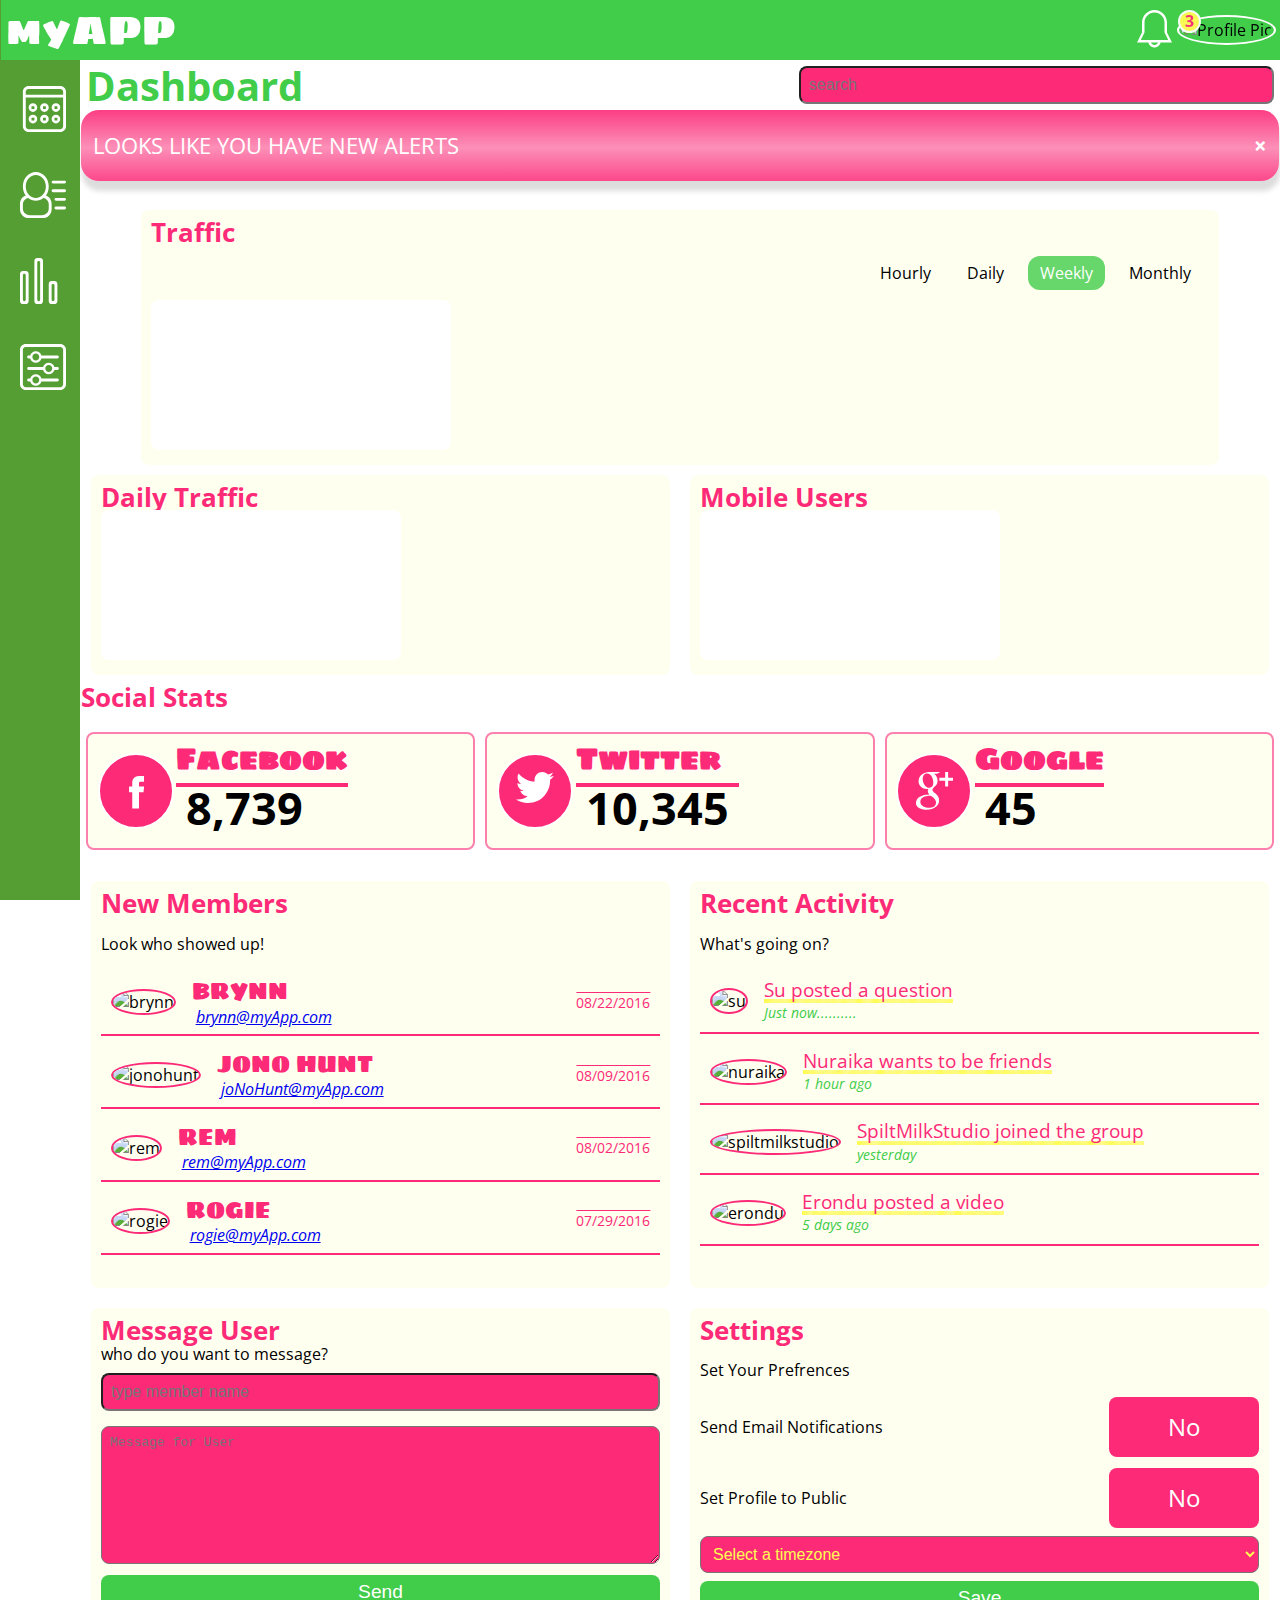
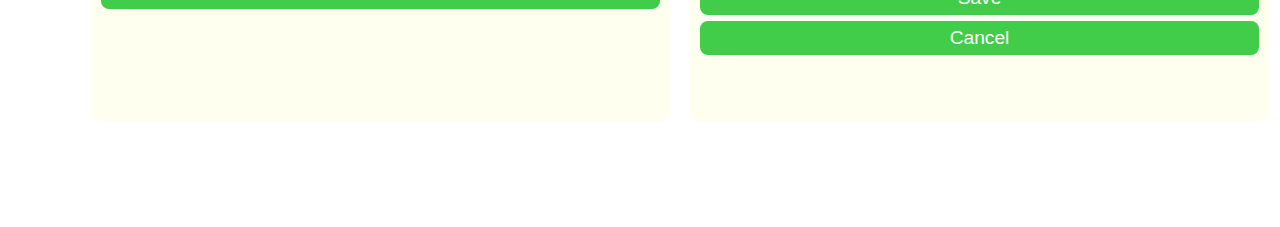
==== index.html @ 16c96985 "clean up" ====
<!DOCTYPE html>
<html lang="en">
    <head>
        <meta name="viewport" content="width=device-width, initial-scale=1.0">
        
        <link rel="stylesheet" type="text/css" href="css/toggle-switch-rem.css">
        <link rel="stylesheet" href="//code.jquery.com/ui/1.12.0/themes/base/jquery-ui.css">
        <link href="https://fonts.googleapis.com/css?family=Open+Sans|Sigmar+One" rel="stylesheet">
        <link rel="stylesheet" type="text/css" href="css/main.css">
        <script src="https://code.jquery.com/jquery-3.1.0.slim.min.js" integrity="sha256-cRpWjoSOw5KcyIOaZNo4i6fZ9tKPhYYb6i5T9RSVJG8=" crossorigin="anonymous"></script>
        <script src="js/notify.js" type="text/javascript"></script>
        
        <title>Dashboard App</title>
        <script src="https://cdnjs.cloudflare.com/ajax/libs/Chart.js/2.2.1/Chart.min.js"></script>
        <script src="https://code.jquery.com/jquery-1.12.4.js"></script>
        <script src="https://code.jquery.com/ui/1.12.0/jquery-ui.js"></script>
        <script src="https://cdn.jsdelivr.net/jquery.validation/1.15.1/jquery.validate.min.js"></script>
        <script src="js/search_members.js"></script>
        
    </head>
    <body>
        <header>
            <ul class="header_li">
                <li class="logo">myAPP</li>
                <li class="notify_icon">
                    <svg version="1.1" id="Layer_1" xmlns="http://www.w3.org/2000/svg" xmlns:xlink="http://www.w3.org/1999/xlink" x="0px" y="0px"
                    viewBox="0 0 32 32" style="enable-background:new 0 0 32 32;" xml:space="preserve">
                        <style type="text/css">
                            .st0{fill:#FFFFFF;}
                        </style>
                        <g id="_x36__6_">
                            <g>
                                <path class="st0" d="M24,18v-8c0-5.5-4.5-10-10-10S4,4.5,4,10v8l-4,8h9.1c0.5,2.3,2.5,4,4.9,4s4.4-1.7,4.9-4H28L24,18z M14,28
                                    c-1.3,0-2.4-0.8-2.8-2h5.6C16.4,27.2,15.3,28,14,28z M3,24l3-6v-8c0-4.4,3.6-8,8-8s8,3.6,8,8v8l3,6H3z"/>
                            </g>
                        </g>
                    </svg>
                    <div class="dropdown">
                        <div class="dropdown_content">
                            <div class="arrow"></div>
                            <a href="#su">New Question</a>
                            <a href="#nuraika">Friend Request</a>
                            <a href="#milk">New Group Member</a>
                        </div><!-- /.dropdown_content -->
                    </div><!-- /.dropdown -->    
                </li>
                <li>
                    <img src="https://s3.amazonaws.com/uifaces/faces/twitter/billymelago/128.jpg" alt="Profile Pic" class="profile_pic">
                </li>
            </ul><!-- END .header_li -->   
        </header>
        <nav role="navigation" class="main_nav">
            <ul class="main_nav_ul">
                <li class="nav_dash">
                    <a href="#dashboard">
                        <svg version="1.1" id="Line_2" xmlns="http://www.w3.org/2000/svg" xmlns:xlink="http://www.w3.org/1999/xlink" x="0px" y="0px"
                             viewBox="0 0 32 32" style="enable-background:new 0 0 32 32;" xml:space="preserve">
                            <style type="text/css">
                                .st0{fill:#FFFFFF;}
                            </style>
                            <g id="_x31_0_20_">
                                <g>
                                    <path class="st0" d="M25,18c1.7,0,3-1.3,3-3c0-1.7-1.3-3-3-3c-1.7,0-3,1.3-3,3C22,16.7,23.3,18,25,18z M24,14h2v2h-2V14z M25,26
                                        c1.7,0,3-1.3,3-3c0-1.7-1.3-3-3-3c-1.7,0-3,1.3-3,3C22,24.7,23.3,26,25,26z M24,22h2v2h-2V22z M17,26c1.7,0,3-1.3,3-3
                                        c0-1.7-1.3-3-3-3c-1.7,0-3,1.3-3,3C14,24.7,15.3,26,17,26z M16,22h2v2h-2V22z M28,0H6C3.8,0,2,1.8,2,4v24c0,2.2,1.8,4,4,4h22
                                        c2.2,0,4-1.8,4-4V4C32,1.8,30.2,0,28,0z M30,28c0,1.1-0.9,2-2,2H6c-1.1,0-2-0.9-2-2V8h26V28z M30,6H4V4c0-1.1,0.9-2,2-2h22
                                        c1.1,0,2,0.9,2,2V6z M17,18c1.7,0,3-1.3,3-3c0-1.7-1.3-3-3-3c-1.7,0-3,1.3-3,3C14,16.7,15.3,18,17,18z M16,14h2v2h-2V14z M9,26
                                        c1.7,0,3-1.3,3-3c0-1.7-1.3-3-3-3c-1.7,0-3,1.3-3,3C6,24.7,7.3,26,9,26z M8,22h2v2H8V22z M9,18c1.7,0,3-1.3,3-3c0-1.7-1.3-3-3-3
                                        c-1.7,0-3,1.3-3,3C6,16.7,7.3,18,9,18z M8,14h2v2H8V14z"/>
                                </g>
                            </g>
                        </svg>
                    </a>    
                </li>
                <li>
                    <a href="#members">
                        <svg version="1.1" id="Line_5" xmlns="http://www.w3.org/2000/svg" xmlns:xlink="http://www.w3.org/1999/xlink" x="0px" y="0px"
                             viewBox="0 0 32 32" style="enable-background:new 0 0 32 32;" xml:space="preserve">
                            <style type="text/css">
                                .st0{fill:#FFFFFF;}
                            </style>
                            <g id="_x37__17_">
                                <g>
                                    <path class="st0" d="M18,16.4c1.3-1.7,2-3.9,2-6.4c0-5.5-4-10-9-10C6,0,2,4.5,2,10c0,2.4,0.8,4.6,2,6.4c-2.3,0.8-4,3-4,5.6v4
                                        c0,3.3,2.7,6,6,6h10c3.3,0,6-2.7,6-6v-4C22,19.4,20.3,17.2,18,16.4z M4,10c0-4.4,3.1-8,7-8c3.9,0,7,3.6,7,8s-3.1,8-7,8
                                        C7.1,18,4,14.4,4,10z M20,25.5c0,2.5-2.2,4.5-4.9,4.5H6.9C4.2,30,2,28,2,25.5v-3c0-2.1,1.6-3.9,3.8-4.4C7.2,19.3,9,20,11,20
                                        c2,0,3.8-0.7,5.2-1.9c2.2,0.5,3.8,2.2,3.8,4.4V25.5z M23,8h8c0.6,0,1-0.4,1-1c0-0.6-0.4-1-1-1h-8c-0.6,0-1,0.4-1,1
                                        C22,7.6,22.4,8,23,8z M31,24h-6c-0.6,0-1,0.4-1,1c0,0.6,0.4,1,1,1h6c0.6,0,1-0.4,1-1C32,24.4,31.6,24,31,24z M31,12h-8
                                        c-0.6,0-1,0.4-1,1c0,0.6,0.4,1,1,1h8c0.6,0,1-0.4,1-1C32,12.4,31.6,12,31,12z M31,18h-6c-0.6,0-1,0.4-1,1c0,0.6,0.4,1,1,1h6
                                        c0.6,0,1-0.4,1-1C32,18.4,31.6,18,31,18z"/>
                                </g>
                            </g>
                        </svg>
                    </a>
                </li>
                <li>
                    <a href="#visits">
                        <svg version="1.1" id="Line_12" xmlns="http://www.w3.org/2000/svg" xmlns:xlink="http://www.w3.org/1999/xlink" x="0px" y="0px"
                             viewBox="0 0 32 32" style="enable-background:new 0 0 32 32;" xml:space="preserve">
                            <style type="text/css">
                                .st0{fill:#FFFFFF;}
                            </style>
                            <g id="_x35__10_">
                                <g>
                                    <path class="st0" d="M14,0h-2c-1.1,0-2,0.9-2,2v28c0,1.1,0.9,2,2,2h2c1.1,0,2-0.9,2-2V2C16,0.9,15.1,0,14,0z M14,29
                                        c0,0.6-0.4,1-1,1c-0.6,0-1-0.4-1-1V3c0-0.6,0.4-1,1-1c0.6,0,1,0.4,1,1V29z M4,9H2c-1.1,0-2,0.9-2,2v19c0,1.1,0.9,2,2,2h2
                                        c1.1,0,2-0.9,2-2V11C6,9.9,5.1,9,4,9z M4,29c0,0.6-0.4,1-1,1c-0.6,0-1-0.4-1-1V12c0-0.6,0.4-1,1-1c0.6,0,1,0.4,1,1V29z M24,16h-2
                                        c-1.1,0-2,0.9-2,2v12c0,1.1,0.9,2,2,2h2c1.1,0,2-0.9,2-2V18C26,16.9,25.1,16,24,16z M24,29c0,0.6-0.4,1-1,1c-0.6,0-1-0.4-1-1V19
                                        c0-0.6,0.4-1,1-1c0.6,0,1,0.4,1,1V29z"/>
                                </g>
                            </g>
                        </svg>
                    </a>    
                </li>
                <li>
                    <a href="#settings">
                        <svg version="1.1" id="Line_6" xmlns="http://www.w3.org/2000/svg" xmlns:xlink="http://www.w3.org/1999/xlink" x="0px" y="0px"
                             viewBox="0 0 32 32" style="enable-background:new 0 0 32 32;" xml:space="preserve">
                            <style type="text/css">
                                .st0{fill:#FFFFFF;}
                            </style>
                            <g id="_x32__16_">
                                <g>
                                    <path class="st0" d="M26,24H14.9c-0.4-1.7-2-3-3.9-3c-1.9,0-3.4,1.3-3.9,3H6c-0.6,0-1,0.4-1,1c0,0.6,0.4,1,1,1h1.1
                                        c0.4,1.7,2,3,3.9,3c1.9,0,3.4-1.3,3.9-3H26c0.6,0,1-0.4,1-1C27,24.4,26.6,24,26,24z M11,27.4c-1.3,0-2.4-1.1-2.4-2.4
                                        c0-1.3,1.1-2.4,2.4-2.4c1.3,0,2.4,1.1,2.4,2.4C13.4,26.3,12.3,27.4,11,27.4z M26,8H14.9c-0.4-1.7-2-3-3.9-3C9.1,5,7.6,6.3,7.1,8H6
                                        C5.4,8,5,8.4,5,9c0,0.6,0.4,1,1,1h1.1c0.4,1.7,2,3,3.9,3c1.9,0,3.4-1.3,3.9-3H26c0.6,0,1-0.4,1-1C27,8.4,26.6,8,26,8z M11,11.4
                                        c-1.3,0-2.4-1.1-2.4-2.4c0-1.3,1.1-2.4,2.4-2.4c1.3,0,2.4,1.1,2.4,2.4C13.4,10.3,12.3,11.4,11,11.4z M26,16h-2.1
                                        c-0.4-1.7-2-3-3.9-3c-1.9,0-3.4,1.3-3.9,3H6c-0.6,0-1,0.4-1,1c0,0.6,0.4,1,1,1h10.1c0.4,1.7,2,3,3.9,3c1.9,0,3.4-1.3,3.9-3H26
                                        c0.6,0,1-0.4,1-1C27,16.4,26.6,16,26,16z M20,19.4c-1.3,0-2.4-1.1-2.4-2.4c0-1.3,1.1-2.4,2.4-2.4c1.3,0,2.4,1.1,2.4,2.4
                                        C22.4,18.3,21.3,19.4,20,19.4z M28,0H4C1.8,0,0,1.8,0,4v24c0,2.2,1.8,4,4,4h24c2.2,0,4-1.8,4-4V4C32,1.8,30.2,0,28,0z M30,28
                                        c0,1.1-0.9,2-2,2H4c-1.1,0-2-0.9-2-2V4c0-1.1,0.9-2,2-2h24c1.1,0,2,0.9,2,2V28z"/>
                                </g>
                            </g>
                        </svg>
                    </a>    
                </li>
            </ul>
        </nav><!-- END .main_nav -->    
        <main role="main">
            <div class="page_title">
                <h1 id="dashboard">Dashboard</h1>
                <input id="main_search" type="search" placeholder="search">
            </div><!-- /.page_title -->
            <div class="alert">
                <span class="closebtn" onclick="this.parentElement.style.display='none';">&times;</span> 
                Looks like you have new alerts
            </div><!-- /.alert -->
            <div id="" class="widget_area">
                <div class="traffic_container card">
                    <h2>Traffic</h2>
                    <ul class="traffic-tabs">
                        <li class="traffic-tabs-item">
                          <label for="hourly">
                            <input class="traffic-tab" type="radio" id="hourly" name="traffic">
                            <span>Hourly</span>
                          </label>
                        </li>
                        <li class="traffic-tabs-item">
                          <label for="daily">
                            <input class="traffic-tab" type="radio" id="daily" name="traffic">
                            <span>Daily</span>
                          </label>
                        </li>
                        <li class="traffic-tabs-item">
                          <label for="weekly">
                            <input class="traffic-tab" type="radio" id="weekly" name="traffic" checked="">
                            <span>Weekly</span>
                          </label>
                        </li>
                        <li class="traffic-tabs-item">
                          <label for="monthly">
                            <input class="traffic-tab" type="radio" id="monthly" name="traffic">
                            <span>Monthly</span>
                          </label>
                        </li>
                    </ul>
                    <canvas id="myTrafficChart"></canvas>
                </div><!-- /.traffic_container -->
                <div class="double_card">
                <div class="bar_container card">
                    <h2>Daily Traffic</h2>
                    <canvas id="barChart"></canvas>
                </div><!-- /.bar_container card -->  
                <div class="doughnut_container card">
                    <h2>Mobile Users</h2>
                    <canvas id="doughnutChart"></canvas>
                </div><!-- /.doughnut_container card --> 
                </div><!-- /.double_card -->
                <div id="visits" class="social_stats_container">
                    <h2>Social Stats</h2>
                    <ul class="social_UL">
                        <li class="social_li card">
                            <div class="social_Icon">
                                <svg class="social_SVG"  id="Layer_1" version="1.1" viewBox="0 0 56.693 56.693" xml:space="preserve" xmlns="http://www.w3.org/2000/svg" xmlns:xlink="http://www.w3.org/1999/xlink"><path d="M40.43,21.739h-7.645v-5.014c0-1.883,1.248-2.322,2.127-2.322c0.877,0,5.395,0,5.395,0V6.125l-7.43-0.029  c-8.248,0-10.125,6.174-10.125,10.125v5.518h-4.77v8.53h4.77c0,10.947,0,24.137,0,24.137h10.033c0,0,0-13.32,0-24.137h6.77  L40.43,21.739z"/></svg>
                            </div><!-- /.social_Icon -->
                            <div class="socialStats">
                                <h3 class="social_title">Facebook</h3>
                                <span class="social_number">8,739</span>
                            </div><!-- /.socialStats -->    
                        </li>
                        <li class="social_li card">
                            <div class="social_Icon">
                                <svg class="social_SVG" version="1.1" id="Layer_1" xmlns="http://www.w3.org/2000/svg" xmlns:xlink="http://www.w3.org/1999/xlink" x="0px" y="0px"
	                               viewBox="0 0 32 32" style="enable-background:new 0 0 32 32;" xml:space="preserve">
                                    <path d="M32,3.1c-1.2,0.5-2.4,0.9-3.8,1c1.4-0.8,2.4-2.1,2.9-3.6c-1.3,0.8-2.7,1.3-4.2,1.6C25.8,0.8,24,0,22.2,0
                                        c-3.6,0-6.6,2.9-6.6,6.6c0,0.5,0.1,1,0.2,1.5C10.3,7.8,5.5,5.2,2.2,1.2c-0.6,1-0.9,2.1-0.9,3.3c0,2.3,1.2,4.3,2.9,5.5
                                        c-1.1,0-2.1-0.3-3-0.8c0,0,0,0.1,0,0.1c0,3.2,2.3,5.8,5.3,6.4c-0.6,0.1-1.1,0.2-1.7,0.2c-0.4,0-0.8,0-1.2-0.1
                                        c0.8,2.6,3.3,4.5,6.1,4.6c-2.2,1.8-5.1,2.8-8.2,2.8c-0.5,0-1.1,0-1.6-0.1c2.9,1.9,6.4,3,10.1,3c12.1,0,18.7-10,18.7-18.7
                                        c0-0.3,0-0.6,0-0.8C30,5.6,31.1,4.4,32,3.1z"/>
                                </svg>
                            </div><!-- /.social_Icon -->
                            <div class="socialStats">
                                <h3 class="social_title">Twitter</h3>
                                <span class="social_number">10,345</span>
                            </div><!-- /.socialStats -->
                        </li>
                        <li class="social_li card">
                            <div class="social_Icon">
                                <svg class="social_SVG" version="1.1" id="Layer_1" xmlns="http://www.w3.org/2000/svg" xmlns:xlink="http://www.w3.org/1999/xlink" x="0px" y="0px"
	                               viewBox="0 0 32 32" xml:space="preserve">
                                    <path d="M17.7,25.7c0-0.3,0-0.5-0.1-0.8c-0.1-0.2-0.1-0.5-0.2-0.7c-0.1-0.2-0.2-0.4-0.3-0.7c-0.2-0.2-0.3-0.4-0.4-0.6
                                    c-0.1-0.2-0.3-0.3-0.5-0.6c-0.2-0.2-0.4-0.4-0.5-0.5c-0.1-0.1-0.3-0.3-0.6-0.5c-0.3-0.2-0.5-0.4-0.6-0.4s-0.3-0.2-0.6-0.4
                                    c-0.3-0.2-0.5-0.4-0.6-0.4c-0.2,0-0.5,0-1,0c-0.7,0-1.4,0-2,0.1c-0.7,0.1-1.4,0.2-2.1,0.5c-0.7,0.2-1.3,0.5-1.9,0.9s-1,0.8-1.3,1.4
                                    c-0.3,0.6-0.5,1.3-0.5,2.1c0,0.9,0.2,1.7,0.7,2.3c0.5,0.7,1.1,1.2,1.8,1.6s1.5,0.7,2.3,0.9s1.6,0.3,2.4,0.3c0.8,0,1.5-0.1,2.2-0.2
                                    c0.7-0.2,1.3-0.4,1.9-0.8c0.6-0.3,1.1-0.8,1.4-1.4C17.5,27.2,17.7,26.5,17.7,25.7z M15.4,9.1c0-0.8-0.1-1.6-0.3-2.5
                                    c-0.2-0.9-0.5-1.7-0.9-2.5c-0.4-0.8-0.9-1.5-1.6-2c-0.7-0.5-1.5-0.8-2.3-0.8c-1.2,0-2.1,0.4-2.8,1.3c-0.7,0.9-1,1.9-1,3.2
                                    c0,0.6,0.1,1.2,0.2,1.9c0.1,0.7,0.4,1.3,0.7,2c0.3,0.7,0.7,1.3,1.1,1.8c0.4,0.5,0.9,1,1.5,1.3c0.6,0.3,1.2,0.5,1.9,0.5
                                    c1.2,0,2.1-0.4,2.7-1.2C15.1,11.4,15.4,10.4,15.4,9.1z M12.9,0h8.4l-2.6,1.5h-2.6c0.9,0.6,1.6,1.4,2.1,2.4s0.8,2.1,0.8,3.2
                                    c0,0.9-0.1,1.8-0.4,2.5c-0.3,0.7-0.7,1.3-1.1,1.8c-0.4,0.4-0.8,0.9-1.3,1.2c-0.4,0.4-0.8,0.8-1.1,1.2c-0.3,0.4-0.4,0.8-0.4,1.3
                                    c0,0.3,0.1,0.7,0.3,1c0.2,0.3,0.5,0.6,0.8,0.9c0.3,0.3,0.7,0.6,1.1,0.9c0.4,0.3,0.8,0.7,1.2,1.1c0.4,0.4,0.8,0.8,1.1,1.3
                                    c0.3,0.5,0.6,1,0.8,1.6c0.2,0.6,0.3,1.3,0.3,2c0,2.1-0.9,3.9-2.7,5.4c-1.9,1.7-4.6,2.5-8.1,2.5c-0.8,0-1.5-0.1-2.3-0.2
                                    c-0.8-0.1-1.6-0.3-2.3-0.6c-0.8-0.3-1.5-0.7-2.1-1.1c-0.6-0.4-1.1-1-1.5-1.7C1,27.6,0.8,26.9,0.8,26c0-0.8,0.2-1.6,0.7-2.6
                                    c0.4-0.8,1-1.5,1.8-2.1c0.8-0.6,1.8-1.1,2.8-1.4c1-0.3,2-0.5,3-0.7c0.9-0.1,1.9-0.2,2.9-0.3c-0.8-1.1-1.2-2-1.2-2.9
                                    c0-0.2,0-0.3,0-0.5c0-0.1,0.1-0.3,0.1-0.4c0-0.1,0.1-0.2,0.2-0.4c0.1-0.2,0.1-0.3,0.1-0.4c-0.5,0.1-1,0.1-1.3,0.1
                                    c-1.9,0-3.5-0.6-4.9-1.9c-1.4-1.3-2-2.8-2-4.7c0-1.8,0.6-3.4,1.8-4.8C6,1.7,7.5,0.8,9.3,0.4C10.5,0.1,11.7,0,12.9,0z M32.8,4.9v2.5
                                    h-4.9v4.9h-2.5V7.4h-4.9V4.9h4.9V0h2.5v4.9H32.8z"/>
                                </svg>
                            </div><!-- /.social_Icon -->
                            <div class="socialStats">
                                <h3 class="social_title">Google</h3>
                                <span class="social_number">45</span>
                            </div><!-- /.socialStats -->
                        </li>
                    </ul>
                </div><!-- /.social_stats_container -->
                <div class="double_card">
                    <div id="members" class="members card">
                        <h2>New Members</h2>
                        <p>Look who showed up!</p>
                        <ul class="member_ul">
                            <li class="member_li">
                                <img src="https://s3.amazonaws.com/uifaces/faces/twitter/brynn/73.jpg" alt="brynn">
                                <div class="member_info">
                                    <span class="member_name">Brynn</span>
                                    <span class="member_email"><a href="mailto:brynn@mtApp.com"> brynn@myApp.com</a></span>
                                </div>
                                <div class="member_date">08/22/2016</div>
                            </li>
                            <li class="member_li">
                                <img src="https://s3.amazonaws.com/uifaces/faces/twitter/jonohunt/73.jpg" alt="jonohunt">
                                <div class="member_info">
                                    <span class="member_name">Jono Hunt</span>
                                    <span class="member_email"><a href="mailto:joNoHunt@myApp.com"> joNoHunt@myApp.com</a></span>
                                </div>
                                <div class="member_date">08/09/2016</div>
                            </li>
                            <li class="member_li">
                                <img src="https://s3.amazonaws.com/uifaces/faces/twitter/rem/73.jpg" alt="rem">
                                <div class="member_info">
                                    <span class="member_name">Rem</span>
                                    <span class="member_email"><a href="rem@myApp.com">rem@myApp.com</a></span>
                                </div>
                                <div class="member_date">08/02/2016</div>
                            </li>
                            <li class="member_li">
                                <img src="https://s3.amazonaws.com/uifaces/faces/twitter/rogie/73.jpg" alt="rogie" class="box-shadow">
                                <div class="member_info">
                                    <span class="member_name">Rogie</span>
                                    <span class="member_email"><a href="rogie@myApp.com">rogie@myApp.com</a></span>
                                </div>
                                <div class="member_date">07/29/2016</div>
                            </li>
                        </ul>
                    </div><!-- /.members -->
                    <div class="recent_activity card">    
                        <h2>Recent Activity</h2>
                        <p>What's going on?</p>
                        <ul class="member_ul activity_ul">
                            <li class="member_li">
                                <img src="https://s3.amazonaws.com/uifaces/faces/twitter/su/73.jpg" alt="su">
                                <div class="member_info">
                                    <span id="su" class="member_activity">Su posted a question</span>
                                    <span class="activity_time">Just now..........</span>
                                </div>
                                <div class="activity_icon activity_question"> </div>
                            </li>
                            <li class="member_li">
                                <img src="https://s3.amazonaws.com/uifaces/faces/twitter/nuraika/73.jpg" alt="nuraika">
                                <div class="member_info">
                                    <span id="nuraika" class="member_activity">Nuraika wants to be friends</span>
                                    <span class="activity_time">1 hour ago</span>
                                </div>
                                <div class="activity_icon activity_friends"></div>
                            </li>
                            <li class="member_li">
                                <img src="https://s3.amazonaws.com/uifaces/faces/twitter/spiltmilkstudio/73.jpg" alt="spiltmilkstudio">
                                <div class="member_info">
                                    <span id="milk" class="member_activity">SpiltMilkStudio joined the group</span>
                                    <span class="activity_time">yesterday</span>
                                </div>
                                <div class="activity_icon activity_group"></div>
                            </li>
                            <li class="member_li">
                                <img src="https://s3.amazonaws.com/uifaces/faces/twitter/erondu/73.jpg" alt="erondu">
                                <div class="member_info">
                                    <span class="member_activity">Erondu posted a video</span>
                                    <span class="activity_time">5 days ago</span>
                                </div><!-- member_info -->
                                <div class="activity_icon activity_video"></div>
                            </li>
                        </ul><!-- ./member_ul activity_ul -->
                    </div><!-- /.recent_activity -->
                </div><!-- /.double_card -->
                <div class="double_card">
                    <div class="message_user card">
                        <h2>Message User</h2>
                        <div class="message_box">
                            <div id="dialog">
                                <h3>Check Your Work</h3>
                                <p>We can't send a message unless you tell us who you want to send it to and what you want to say.</p>
                            </div><!-- /#dialog -->
                            <div id="dialog2">
                                <h3>Make Sure You're Sure</h3>
                                <p>Your message is ready to send. If you want to send it click 'Submit' if you need to make a change just hit 'Edit'.</p>
                            </div><!-- /#dialog2 -->
                        </div><!-- /.message_box -->    
                        <form class="user_form" action="index.html" method="get" name="registration">
                            <label for="autocomplete">who do you want to message?</label>
                            <input type="text" id="autocomplete" name= "member" value="" placeholder="type member name" required>
                            <textarea id="message" class="user-message" name="name" rows="8" cols="40" placeholder="Message for User"></textarea>
                            <button id="send-message" class="btn-default full-btn user-submit" type="button" name="button">Send</button>
                        </form>
                    </div><!-- /.message_user -->
                    <div id="settings" class="settings card">
                        <h2>Settings</h2>
                        <p>Set Your Prefrences</p>
                        <div class="switches">
                            <div class="switches_notifications">
                                <span>Send Email Notifications</span>
                                <div class="switch_toggle">
                                    <input id="cmn-toggle-7" class="cmn-toggle cmn-toggle-yes-no" type="checkbox">
                                    <label for="cmn-toggle-7" data-on="Yes" data-off="No"></label>
                                </div><!-- switch_toggle -->
                            </div><!-- /.switches_notifications -->
                            <div class="switches_profile">
                                <span>Set Profile to Public</span>
                                <div class="switch_toggle">
                                    <input id="cmn-toggle-8" class="cmn-toggle cmn-toggle-yes-no" type="checkbox">
                                    <label for="cmn-toggle-8" data-on="Yes" data-off="No"></label>
                                </div><!-- /.switch_toggle -->
                            </div><!-- /.switches_profile -->
                        </div><!-- /.switches -->
                        <div class="select_timezone">
                            <select id="cmn-select-9" class="select-timezone" name="select">
                                <option value="Select a timezone" selected="">Select a timezone</option>
                                <option value="(GMT-12:00) International Date Line West">(GMT-12:00) International Date Line West</option>
                                <option value="(GMT-11:00) Midway Island, Samoa">(GMT-11:00) Midway Island, Samoa</option>
                                <option value="(GMT-10:00) Hawaii">(GMT-10:00) Hawaii</option>
                                <option value="(GMT-09:00) Alaska">(GMT-09:00) Alaska</option>
                                <option value="(GMT-08:00) Pacific Time (US &amp; Canada)">(GMT-08:00) Pacific Time (US &amp; Canada)</option>
                                <option value="(GMT-08:00) Tijuana, Baja California">(GMT-08:00) Tijuana, Baja California</option>
                                <option value="(GMT-07:00) Arizona">(GMT-07:00) Arizona</option>
                                <option value="GMT-07:00) Chihuahua, La Paz, Mazatlan">(GMT-07:00) Chihuahua, La Paz, Mazatlan</option>
                                <option value="(GMT-07:00) Mountain Time (US &amp; Canada)">(GMT-07:00) Mountain Time (US &amp; Canada)</option>
                                <option value="(GMT-06:00) Central America">(GMT-06:00) Central America</option>
                                <option value="(GMT-06:00) Central Time (US &amp; Canada)">(GMT-06:00) Central Time (US &amp; Canada)</option>
                                <option value="(GMT-06:00) Guadalajara, Mexico City, Monterrey">(GMT-06:00) Guadalajara, Mexico City, Monterrey</option>
                                <option value="(GMT-06:00) Saskatchewan">(GMT-06:00) Saskatchewan</option>
                                <option value="(GMT-05:00) Bogota, Lima, Quito, Rio Branco">(GMT-05:00) Bogota, Lima, Quito, Rio Branco</option>
                                <option value="(GMT-05:00) Eastern Time (US &amp; Canada)">(GMT-05:00) Eastern Time (US &amp; Canada)</option>
                                <option value="(GMT-05:00) Indiana (East)">(GMT-05:00) Indiana (East)</option>
                                <option value="(GMT-04:00) Atlantic Time (Canada)">(GMT-04:00) Atlantic Time (Canada)</option>
                                <option value="(GMT-04:00) Caracas, La Paz">(GMT-04:00) Caracas, La Paz</option>
                                <option value="(GMT-04:00) Manaus">(GMT-04:00) Manaus</option>
                                <option value="(GMT-04:00) Santiago">(GMT-04:00) Santiago</option>
                                <option value="(GMT-03:30) Newfoundland">(GMT-03:30) Newfoundland</option>
                                <option value="(GMT-03:00) Brasilia">(GMT-03:00) Brasilia</option>
                                <option value="(GMT-03:00) Buenos Aires, Georgetown">(GMT-03:00) Buenos Aires, Georgetown</option>
                                <option value="(GMT-03:00) Greenland">(GMT-03:00) Greenland</option>
                                <option value="(GMT-03:00) Montevideo">(GMT-03:00) Montevideo</option>
                                <option value="(GMT-02:00) Mid-Atlantic">(GMT-02:00) Mid-Atlantic</option>
                                <option value="(GMT-01:00) Cape Verde Is.">(GMT-01:00) Cape Verde Is.</option>
                                <option value="(GMT-01:00) Azores">(GMT-01:00) Azores</option>
                                <option value="(GMT+00:00) Casablanca, Monrovia, Reykjavik">(GMT+00:00) Casablanca, Monrovia, Reykjavik</option>
                                <option value="(GMT+00:00) Dublin, Edinburgh, Lisbon, London">(GMT+00:00) Dublin, Edinburgh, Lisbon, London</option>
                                <option value="(GMT+01:00) Amsterdam, Berlin, Bern, Rome, Stockholm, Vienna">(GMT+01:00) Amsterdam, Berlin, Bern, Rome, Stockholm, Vienna</option>
                                <option value="(GMT+01:00) Belgrade, Bratislava, Budapest, Ljubljana, Prague">(GMT+01:00) Belgrade, Bratislava, Budapest, Ljubljana, Prague</option>
                                <option value="(GMT+01:00) Brussels, Copenhagen, Madrid, Paris">(GMT+01:00) Brussels, Copenhagen, Madrid, Paris</option>
                                <option value="(GMT+01:00) Sarajevo, Skopje, Warsaw, Zagreb">(GMT+01:00) Sarajevo, Skopje, Warsaw, Zagreb</option>
                                <option value="(GMT+01:00) West Central Africa">(GMT+01:00) West Central Africa</option>
                                <option value="(GMT+02:00) Amman">(GMT+02:00) Amman</option>
                                <option value="(GMT+02:00) Athens, Bucharest, Istanbul">(GMT+02:00) Athens, Bucharest, Istanbul</option>
                                <option value="(GMT+02:00) Beirut">(GMT+02:00) Beirut</option>
                                <option value="(GMT+02:00) Cairo">(GMT+02:00) Cairo</option>
                                <option value="(GMT+02:00) Harare, Pretoria">(GMT+02:00) Harare, Pretoria</option>
                                <option value="(GMT+02:00) Helsinki, Kyiv, Riga, Sofia, Tallinn, Vilnius">(GMT+02:00) Helsinki, Kyiv, Riga, Sofia, Tallinn, Vilnius</option>
                                <option value="(GMT+02:00) Jerusalem">(GMT+02:00) Jerusalem</option>
                                <option value="(GMT+02:00) Minsk">(GMT+02:00) Minsk</option>
                                <option value="(GMT+02:00) Windhoek">(GMT+02:00) Windhoek</option>
                                <option value="(GMT+03:00) Kuwait, Riyadh, Baghdad">(GMT+03:00) Kuwait, Riyadh, Baghdad</option>
                                <option value="(GMT+03:00) Moscow, St. Petersburg, Volgograd">(GMT+03:00) Moscow, St. Petersburg, Volgograd</option>
                                <option value="(GMT+03:00) Nairobi">(GMT+03:00) Nairobi</option>
                                <option value="(GMT+03:00) Tbilisi">(GMT+03:00) Tbilisi</option>
                                <option value="(GMT+03:30) Tehran">(GMT+03:30) Tehran</option>
                                <option value="(GMT+04:00) Abu Dhabi, Muscat">(GMT+04:00) Abu Dhabi, Muscat</option>
                                <option value="(GMT+04:00) Baku">(GMT+04:00) Baku</option>
                                <option value="(GMT+04:00) Yerevan">(GMT+04:00) Yerevan</option>
                                <option value="(GMT+04:30) Kabul">(GMT+04:30) Kabul</option>
                                <option value="(GMT+05:00) Yekaterinburg">(GMT+05:00) Yekaterinburg</option>
                                <option value="(GMT+05:00) Islamabad, Karachi, Tashkent">(GMT+05:00) Islamabad, Karachi, Tashkent</option>
                                <option value="(GMT+05:30) Sri Jayawardenapura">(GMT+05:30) Sri Jayawardenapura</option>
                                <option value="(GMT+05:30) Chennai, Kolkata, Mumbai, New Delhi">(GMT+05:30) Chennai, Kolkata, Mumbai, New Delhi</option>
                                <option value="(GMT+05:45) Kathmandu">(GMT+05:45) Kathmandu</option>
                                <option value="(GMT+06:00) Almaty, Novosibirsk">(GMT+06:00) Almaty, Novosibirsk</option>
                                <option value="(GMT+06:00) Astana, Dhaka">(GMT+06:00) Astana, Dhaka</option>
                                <option value="(GMT+06:30) Yangon (Rangoon)">(GMT+06:30) Yangon (Rangoon)</option>
                                <option value="(GMT+07:00) Bangkok, Hanoi, Jakarta">(GMT+07:00) Bangkok, Hanoi, Jakarta</option>
                                <option value="(GMT+07:00) Krasnoyarsk">(GMT+07:00) Krasnoyarsk</option>
                                <option value="(GMT+08:00) Beijing, Chongqing, Hong Kong, Urumqi">(GMT+08:00) Beijing, Chongqing, Hong Kong, Urumqi</option>
                                <option value="(GMT+08:00) Kuala Lumpur, Singapore">(GMT+08:00) Kuala Lumpur, Singapore</option>
                                <option value="(GMT+08:00) Irkutsk, Ulaan Bataar">(GMT+08:00) Irkutsk, Ulaan Bataar</option>
                                <option value="(GMT+08:00) Perth">(GMT+08:00) Perth</option>
                                <option value="(GMT+08:00) Taipei">(GMT+08:00) Taipei</option>
                                <option value="(GMT+09:00) Osaka, Sapporo, Tokyo">(GMT+09:00) Osaka, Sapporo, Tokyo</option>
                                <option value="(GMT+09:00) Seoul">(GMT+09:00) Seoul</option>
                                <option value="(GMT+09:00) Yakutsk">(GMT+09:00) Yakutsk</option>
                                <option value="(GMT+09:30) Adelaide">(GMT+09:30) Adelaide</option>
                                <option value="(GMT+09:30) Darwin">(GMT+09:30) Darwin</option>
                                <option value="(GMT+10:00) Brisbane">(GMT+10:00) Brisbane</option>
                                <option value="(GMT+10:00) Canberra, Melbourne, Sydney">(GMT+10:00) Canberra, Melbourne, Sydney</option>
                                <option value="(GMT+10:00) Hobart">(GMT+10:00) Hobart</option>
                                <option value="(GMT+10:00) Guam, Port Moresby">(GMT+10:00) Guam, Port Moresby</option>
                                <option value="(GMT+10:00) Vladivostok">(GMT+10:00) Vladivostok</option>
                                <option value="(GMT+11:00) Magadan, Solomon Is., New Caledonia">(GMT+11:00) Magadan, Solomon Is., New Caledonia</option>
                                <option value="(GMT+12:00) Auckland, Wellington">(GMT+12:00) Auckland, Wellington</option>
                                <option value="(GMT+12:00) Fiji, Kamchatka, Marshall Is.">(GMT+12:00) Fiji, Kamchatka, Marshall Is.</option>
                                <option value="(GMT+13:00) Nuku'alofa">(GMT+13:00) Nuku'alofa</option>
                              </select>
                        </div><!-- /.select_timezone -->
                        <div class="btn-group">
                          <button id="save" class="btn-default save" type="button" name="button">Save</button>
                          <button id="cancel" class="btn-default cancel" type="button" name="button">Cancel</button>
                        </div>
                    </div><!-- /.settings --> 
                </div><!-- /.double_card -->    
            </div><!-- /#accordion .widget_area -->
        </main>
        <footer>
        </footer> 
        <script src="js/localStorage_Script.js"></script>
        <script src="js/scripts.js"></script>
        <script src="js/testChart.js"></script>
        <script>//* https://css-tricks.com/snippets/jquery/smooth-scrolling/
        </script>
    </body>
</html>
---- css/main.css ----
* {
    box-sizing: border-box;
}
body {
    padding: 0 1px;
    margin: 0;
    width: 100%;
    height: 100%;
    background-color: #fff;
    font-family: 'Open Sans', sans-serif;
}
main {
    margin: auto;
}
h1 {
    font-weight: bold;
    color: #41CC4A;
    font-size: 2.5em;
}
h2 {
    color: #FC2A77;
    font-size: 1.6em;
    padding: 0;
    margin: 0;
   line-height: 1;
}

li {
    list-style: none;
}
ul {
    display: -webkit-box;
    display: -ms-flexbox;
    display: flex;
    -ms-flex-flow: row nowrap;
    flex-flow: row nowrap;
    -webkit-box-pack: justify;
    -ms-flex-pack: justify;
    justify-content: space-between;
    padding: 0;
}

/* The alert message box */

.alert {
    opacity: .9;
    -webkit-transition: opacity 0.6s;
    transition: opacity 0.6s;
    padding: 20px 12px;
    color: #fff;
    font-size: 1.4em;
    text-transform: uppercase;
    background-color: #FC2A77;
    background: rgba(252,42,119,1);
    background: -moz-linear-gradient(top, rgba(252,42,119,1) 0%, rgba(252,128,174,0.97) 53%, rgba(252,42,119,0.95) 100%);
    background: -webkit-gradient(left top, left bottom, color-stop(0%, rgba(252,42,119,1)), color-stop(53%, rgba(252,128,174,0.97)), color-stop(100%, rgba(252,42,119,0.95)));
    background: -webkit-linear-gradient(top, rgba(252,42,119,1) 0%, rgba(252,128,174,0.97) 53%, rgba(252,42,119,0.95) 100%);
    background: -o-linear-gradient(top, rgba(252,42,119,1) 0%, rgba(252,128,174,0.97) 53%, rgba(252,42,119,0.95) 100%);
    background: -ms-linear-gradient(top, rgba(252,42,119,1) 0%, rgba(252,128,174,0.97) 53%, rgba(252,42,119,0.95) 100%);
    background: linear-gradient(to bottom, rgba(252,42,119,1) 0%, rgba(252,128,174,0.97) 53%, rgba(252,42,119,0.95) 100%);
    filter: progid:DXImageTransform.Microsoft.gradient( startColorstr='#fc2a77', endColorstr='#fc2a77', GradientType=0 );
    margin:0 auto 15px;
    width: 100%;
    border-radius: 18px;
    -webkit-box-shadow: 1px 10px 5px 0px rgba(0,0,0,0.15);
    -moz-box-shadow: 1px 10px 5px 0px rgba(0,0,0,0.15);
    box-shadow: 1px 10px 5px 0px rgba(0,0,0,0.15);
}

/* The close button */
.closebtn {
    margin-left: 15px;
    color: white;
    font-weight: bold;
    float: right;
    cursor: pointer;
    -webkit-transition: 0.3s;
    transition: 0.3s;
}

/* When moving the mouse over the close button */
.closebtn:hover {
    color: #41CC4A;
    transform: scale()
}

header {
    z-index: 10000;
    background-color: #41CC4A;
}

.header_li {
    margin: 0;
    padding: 5px;
    height: 60px;
    -webkit-box-align: center;
    -ms-flex-align: center;
    -ms-grid-row-align: center;
    align-items: center;
    background-color: ;
}

.logo {
    margin-right: auto;
    font-family: 'Sigmar One', cursive;
    font-size: 2.5em;
    color: #fff;
}

.notify_icon {
    height: 40px;
    width: 40px;
    cursor: pointer;
    transition: all .2s ease-in;
}

.notify_icon:before {
    opacity: .95;
    content: "3";
    line-height: 1.2em;
    text-align: center;
    display: inline-block;
    position: absolute;
    right: 80px;
    width: 1.2em;
    height: 1.2em;
    background: #FFFC51;
    border-radius: 50%;
    border: solid 2px #fff;
    font-weight: bold;
    color: #FC2A77;
}

.dropdown {
    z-index: 200;
    display: inline-block;
}

.arrow {
    width: 0; 
    height: 0; 
    position: absolute;
    top: -1em;
    right: 40%;
    border-left: 10px solid transparent;
    border-right: 10px solid transparent;
    border-bottom: 10px solid #fff;
}

.dropdown_content {
    z-index: 300;
    display: none;
    position: absolute;
    right: 1em;
    top: 3em;
    border: 4px solid #fff;
    border-radius: 8px;
    background: rgba(65,204,74, .6);
    box-shadow: 0px 8px 16px 0px rgba(0,0,0,0.2);
    min-width: 160px;
    transition: all .4s ease-in;
}

.dropdown_content a {
    display: block;
    padding: 12px 16px;
    color: #FFF;
    font-weight: bold;
    border-radius: 8px;
}

.notify_icon .dropdown_content a:hover {
    background-color: #FFFC51;
    color: #000;
}

.notify_icon:hover .dropdown_content {
    display: block;
}

.profile_pic {
    border-radius: 50%;
    height: 50px;
    padding: 2px;
    border: solid 2px #fff;
    transition: all .2s ease;
}

.profile_pic:hover {
    padding: 0;
}





.main_nav {
    z-index: 1000;
    padding: 0px;
    position: fixed;
    bottom: 0;
    width: 100%;
    background-color: #559E34;
}

.main_nav_ul {
    padding: 0;
    margin: 0;
    justify-content: space-around;
}

.main_nav li {
    width: 65px;
    height: 64px;
    margin: 2px 12px;
    padding-top: 2px;
    margin-bottom: 20px;
    
}

a {
    padding: 4px;
    display: block;
    border-top: solid 6px transparent;
    transition: all .3s ease-in;
}

a:hover {
    border-top: solid 6px #FFFC51;
}






.page_title {
    display: -webkit-box;
    display: -ms-flexbox;
    display: flex;
    height: 50px;
    -webkit-box-align: center;
    -ms-flex-align: center;
    align-items: center;
    -webkit-box-pack: justify;
    -ms-flex-pack: justify;
    justify-content: space-between;
    padding: 5px;
}

#main_search {
    overflow: hidden;
    width: 40%;
}

#main_search:focus {
    background: #ccc;
    color: #999;
}

.widget_area {
    padding-top: 14px;
    margin-bottom: 6em;
}

.card {
    margin: 10px;
    padding: 10px;
    background: ivory;
    margin-bottom: 10px;
    border-radius: 8px;
}

canvas {
    background: #fff;
    border-radius: 8px;
}

/********** TRAFFIC **********/

.traffic-tabs {
    display: flex;
    justify-content: flex-end;
}

.traffic-tabs-item span {
    flex-basis: 50px;
    margin: 6px;
    padding: 6px 12px;
    border-radius: 12px;
    transition: all .3s ease-in-out;
}

.traffic-tabs-item span:hover,
.traffic-tabs-item span:active {
    cursor: pointer;
    background: rgba(65,204,74, .8);
    color: #fff;
}

.traffic-tab {
    visibility: hidden;
    display: none;
}

.traffic-tabs-item .traffic-tab:checked+span {
    background: rgba(65,204,74, .8);
    color: #fff;
}









/********** SOCIAL STATS **********/

.social_UL {
    display: -webkit-box;
    display: -ms-flexbox;
    display: flex;
    -ms-flex-flow: column nowrap;
    flex-flow: column nowrap;
}

.social_li {
    display: -webkit-box;
    display: -ms-flexbox;
    display: flex;
    -webkit-box-align: center;
    -ms-flex-align: center;
    align-items: center;
    border: 2px solid #FC80AD;
    border-radius: 8px;
    margin: 5px;
    padding: .60em;
    transition: all .2s ease-in;
}
.social_SVG {
    width: 38px;
    height: 38px;
    fill: #fff;
}
.social_Icon {
    width: 76px;
    height: 76px;
    display: -webkit-box;
    display: -ms-flexbox;
    display: flex;
    -webkit-box-align: center;
    -ms-flex-align: center;
    align-items: center;
    -webkit-box-pack: center;
    -ms-flex-pack: center;
    justify-content: center;
    border-radius: 50%;
    margin-right: .80em;
    background: #FC2A77;
    border: solid 2px #fff;
}
.social_title {
    margin: -10px;
    padding: 0;
    font-family: 'Sigmar One', cursive;
    font-size: 1.9em;
    color: #FC2A77;
    text-shadow: 2px 2px 4px rgba(255, 250, 250, .91);
}
.social_number {
    padding: 0;
    margin: 0;
    font-size: 2.8em;
    font-weight: bold;
}

.social_li:hover {
    background: rgba(252,42,119, .4);
    cursor: pointer;
}
.social_li:active {
    background: #FFFC51;
}



/********** NEW MEMBERS **********/

.member_ul {
    display: -webkit-box;
    display: -ms-flexbox;
    display: flex;
    -ms-flex-flow: column nowrap;
    flex-flow: column nowrap;
}
.member_li {
    display: -webkit-box;
    display: -ms-flexbox;
    display: flex;
    -webkit-box-align: center;
    -ms-flex-align: center;
    align-items: center;
    width: 100%;
    padding: .60em;
    margin-bottom: .45em;
    border-bottom: solid 2px #FC2A77;
    transition: all .2s ease-out;
}
.member_li:hover {
    background: rgba(255,252,81, .6);
    text-shadow: 2px 2px 4px rgba(255, 250, 250, .91);
    cursor: pointer;
}
.member_li:active {
    background: #41CC4A;
}
.member_li img {
   border-radius: 50%;
    border: solid 2px #FC2A77;
    margin-right: 1em;
}

.member_name,
.member_email,
.member_activity,
.activity_time {
    display: block;
}
.member_name {
    text-transform: uppercase;
    font-family: 'Sigmar One', cursive;
    font-size: 1.4em;
    color: #FC2A77;
    line-height: 1em;
}
.member_email {
    line-height: .5em;
    font-style: italic;
}
.member_date {
    margin-left: auto;
    color: #FC2A77;
    font-size: .85em;
    text-decoration: overline
}
.member_activity {
    color: #FC2A77;
    font-size: 1.2em;
    line-height: 1;
    text-shadow: 4px 6px 4px rgba(255, 250, 250, .91);
    border-bottom: solid 4px #FFFC51;
}
.activity_time {
    font-size: .85em;
    font-style: italic;
    color: #41CC4A;
}
/********** RECENT ACTIVITY **********/

.activity_icon {
    margin-left: auto;
}
.activity_icon:after {
    content: "";
    display: block;
    width: 40px;
    height: 40px;
    background-position: center;
    background-size: cover;
}
.activity_question:after {
    background-image: url(../assets/1472594631_question-circle.svg);
}
.activity_friends:after {
    background-image: url(../assets/1472594983_user-add.svg);
}
.activity_video:after {
    background-image: url(../assets/1472595188_play-circle.svg);
}
.activity_group:after {
    background-image: url(../assets/1472595442_globe-full.svg);
}








/********** MESSAGE USERS **********/
input,
select,
textarea {
    margin: .5em 0;
    overflow: hidden;
    padding: 8px;
    width: 100%;
    border-radius: 8px;
    background-color: rgba(252,42,119, 1);
    color: #FFFC51;
    font-size: 1em;
}
input:hover,
select:hover,
textarea:hover {
    cursor: pointer;
    background-color: rgba(252,42,119, .81)
}

.ui-autocomplete-input {
    font-size: 1.4em;
    padding: 0px;
    font-family: 'Sigmar One', cursive;
}
.btn-default {
    display: block;
    width: 100%;
    padding: 6px;
    margin-bottom: 6px;
    border-radius: 8px;
    border: 0;
    font-size: 1.2em;
    background: #41CC4A;
    color: #fff;
    cursor: pointer;
}

.no-close,
.ui-dialog-titlebar,
.ui-dialog-titlebar-close {
    display: none;
}
.ui-dialog-buttonpane {
    background-color: transparent;
    border-radius: 8px;
}
.ui-dialog-buttonset button {
    background-color: #41CC4A;
    color: #fff;
}
.ui-dialog-buttonset button:hover {
    background-color: #559E34;
    color: #fff;
}
.ui-dialog {
    border-radius: 8px;
    background-color: rgba(255,252,81, .85);
    font-size: 1.2em;
}
h3 {
    border-bottom: solid 4px #FC2A77;
}
.message_box {
    display: none;
}



/********** SETTINGS **********/


.settings {
    padding-bottom: 60px;
}

.switches_notifications {
    display: flex;
    align-items: center;
    justify-content: space-between;
    margin-bottom: .65em;
}
.switch_toggle {
    width: 150px;
}

.cmn-toggle {
    position: absolute;
    margin-left: -9999px;
    visibility: hidden;
}
.cmn-toggle + label {
    display: block;
    position: relative;
    cursor: pointer;
    -webkit-user-select: none;
    -moz-user-select: none;
    -ms-user-select: none;
    user-select: none;
    outline: none;
}
input.cmn-toggle-yes-no + label {
    padding: 2px;
    width 120px;
    height: 60px;
    
}
input.cmn-toggle-yes-no + label:before,
input.cmn-toggle-yes-no + label:after {
    display: block;
    position: absolute;
    top: 0;
    left: 0;
    bottom: 0;
    right: 0;
    color: #fff;
    font-family: ;
    font-size: 1.5em;
    text-align: center;
    line-height: 60px;/* 60px */
}
input.cmn-toggle-yes-no + label:before {
    background-color: #FC2A77;
    content: attr(data-off);
    transition: transform 0.5s;
    backface-visibility: hidden;
    border-radius: 8px;
}
input.cmn-toggle-yes-no + label:after {
    background-color: #41CC4A;
    content: attr(data-on);
    transition: transform 0.5s;
    transform: rotateY(180deg);
    backface-visibility: hidden;
    border-radius: 8px;
}
input.cmn-toggle-yes-no:checked + label:before {
    transform: rotateY(180deg);
}
input.cmn-toggle-yes-no:checked + label:after {
    transform: rotateY(0);
}



.switches_profile {
    display: flex;
    align-items: center;
    justify-content: space-between;
}



















@media screen and (min-width: 760px) {
    header {
        z-index: 10000;
        position: fixed;
        width: 100%;
        top: 0;
    }
    
    .main_nav {
        top: 0;
        left: 0;
        padding-top: 60px;
        width: 80px;
    }
    
    .main_nav_ul {
        display: flex;
        flex-flow: column;
        align-items: center;
    }
    
    .main_nav_ul svg {
        width: 100%;
        height: 100%;
    }
    
    .main_nav_ul li a {
        text-align: center;
        width: 60px;
        height: 100%;
        margin: 14px auto;
        border-top: transparent;
        border-left: solid 6px transparent;
    }
    
    .main_nav_ul li a:hover {
        cursor: pointer;
        border-left: solid 6px #FFFC51;
    }
    
    main {
        margin-left: 80px;
    }
    
    
    .page_title {
        margin-top: 60px;
    }
    
    
    .double_card {
        display: flex;
        flex-flow: row nowrap;
        justify-content: space-around;
    }
    
    .card {
        flex-basis: 100%;
    }
    
    canvas {
        padding: 0;
    }
    /********** TRAFFIC **********/

    .traffic_container {
        max-width: 90%;
        margin: auto;
    }
    
    /********** SOCIAL STATS **********/
    .social_UL {
        flex-flow: row nowrap;
        justify-content: space-between;
    }
    .social_li {
        flex-basis: 100%;
    }
}
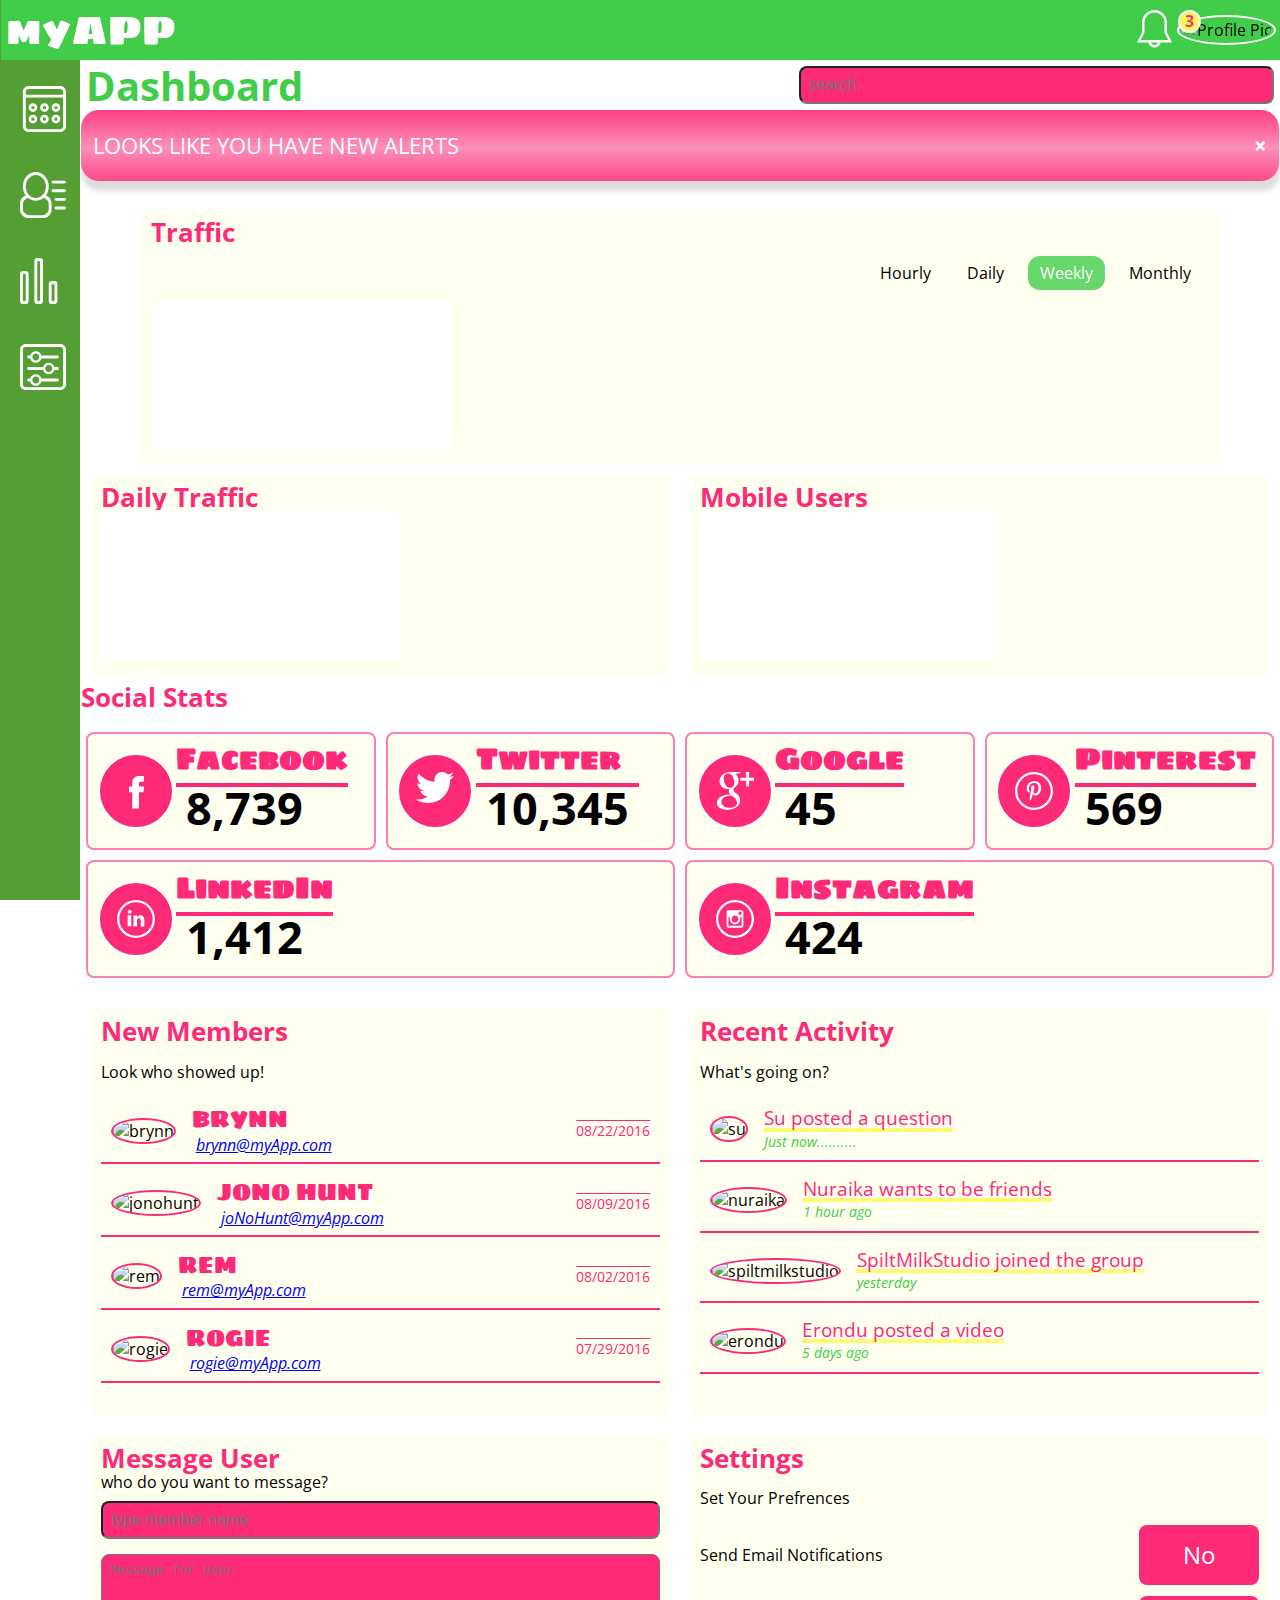
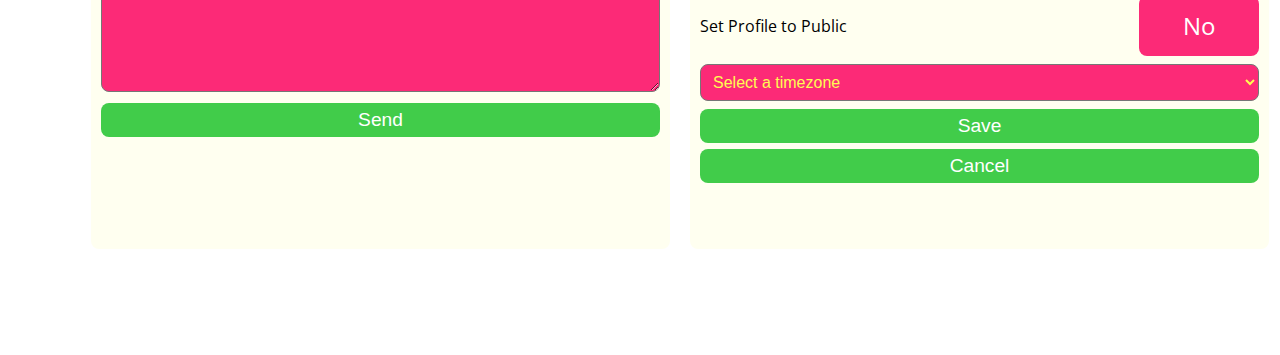
==== commit 7523e771: "Validation" ====
--- a/index.html
+++ b/index.html
@@ -23,7 +23,7 @@
             <ul class="header_li">
                 <li class="logo">myAPP</li>
                 <li class="notify_icon">
-                    <svg version="1.1" id="Layer_1" xmlns="http://www.w3.org/2000/svg" xmlns:xlink="http://www.w3.org/1999/xlink" x="0px" y="0px"
+                    <svg version="1.1" id="Notify" xmlns="http://www.w3.org/2000/svg" xmlns:xlink="http://www.w3.org/1999/xlink" x="0px" y="0px"
                     viewBox="0 0 32 32" style="enable-background:new 0 0 32 32;" xml:space="preserve">
                         <style type="text/css">
                             .st0{fill:#FFFFFF;}
@@ -49,11 +49,11 @@
                 </li>
             </ul><!-- END .header_li -->   
         </header>
-        <nav role="navigation" class="main_nav">
+        <nav class="main_nav">
             <ul class="main_nav_ul">
                 <li class="nav_dash">
                     <a href="#dashboard">
-                        <svg version="1.1" id="Line_2" xmlns="http://www.w3.org/2000/svg" xmlns:xlink="http://www.w3.org/1999/xlink" x="0px" y="0px"
+                        <svg version="1.1" id="dashboard_nav" xmlns="http://www.w3.org/2000/svg" xmlns:xlink="http://www.w3.org/1999/xlink" x="0px" y="0px"
                              viewBox="0 0 32 32" style="enable-background:new 0 0 32 32;" xml:space="preserve">
                             <style type="text/css">
                                 .st0{fill:#FFFFFF;}
@@ -74,7 +74,7 @@
                 </li>
                 <li>
                     <a href="#members">
-                        <svg version="1.1" id="Line_5" xmlns="http://www.w3.org/2000/svg" xmlns:xlink="http://www.w3.org/1999/xlink" x="0px" y="0px"
+                        <svg version="1.1" id="members_nav" xmlns="http://www.w3.org/2000/svg" xmlns:xlink="http://www.w3.org/1999/xlink" x="0px" y="0px"
                              viewBox="0 0 32 32" style="enable-background:new 0 0 32 32;" xml:space="preserve">
                             <style type="text/css">
                                 .st0{fill:#FFFFFF;}
@@ -95,7 +95,7 @@
                 </li>
                 <li>
                     <a href="#visits">
-                        <svg version="1.1" id="Line_12" xmlns="http://www.w3.org/2000/svg" xmlns:xlink="http://www.w3.org/1999/xlink" x="0px" y="0px"
+                        <svg version="1.1" id="stats_nav" xmlns="http://www.w3.org/2000/svg" xmlns:xlink="http://www.w3.org/1999/xlink" x="0px" y="0px"
                              viewBox="0 0 32 32" style="enable-background:new 0 0 32 32;" xml:space="preserve">
                             <style type="text/css">
                                 .st0{fill:#FFFFFF;}
@@ -114,7 +114,7 @@
                 </li>
                 <li>
                     <a href="#settings">
-                        <svg version="1.1" id="Line_6" xmlns="http://www.w3.org/2000/svg" xmlns:xlink="http://www.w3.org/1999/xlink" x="0px" y="0px"
+                        <svg version="1.1" id="settings_nav" xmlns="http://www.w3.org/2000/svg" xmlns:xlink="http://www.w3.org/1999/xlink" x="0px" y="0px"
                              viewBox="0 0 32 32" style="enable-background:new 0 0 32 32;" xml:space="preserve">
                             <style type="text/css">
                                 .st0{fill:#FFFFFF;}
@@ -137,7 +137,7 @@
                 </li>
             </ul>
         </nav><!-- END .main_nav -->    
-        <main role="main">
+        <main>
             <div class="page_title">
                 <h1 id="dashboard">Dashboard</h1>
                 <input id="main_search" type="search" placeholder="search">
@@ -146,7 +146,7 @@
                 <span class="closebtn" onclick="this.parentElement.style.display='none';">&times;</span> 
                 Looks like you have new alerts
             </div><!-- /.alert -->
-            <div id="" class="widget_area">
+            <div class="widget_area">
                 <div class="traffic_container card">
                     <h2>Traffic</h2>
                     <ul class="traffic-tabs">
@@ -192,7 +192,7 @@
                     <ul class="social_UL">
                         <li class="social_li card">
                             <div class="social_Icon">
-                                <svg class="social_SVG"  id="Layer_1" version="1.1" viewBox="0 0 56.693 56.693" xml:space="preserve" xmlns="http://www.w3.org/2000/svg" xmlns:xlink="http://www.w3.org/1999/xlink"><path d="M40.43,21.739h-7.645v-5.014c0-1.883,1.248-2.322,2.127-2.322c0.877,0,5.395,0,5.395,0V6.125l-7.43-0.029  c-8.248,0-10.125,6.174-10.125,10.125v5.518h-4.77v8.53h4.77c0,10.947,0,24.137,0,24.137h10.033c0,0,0-13.32,0-24.137h6.77  L40.43,21.739z"/></svg>
+                                <svg class="social_SVG"  id="facebook_svg" version="1.1" viewBox="0 0 56.693 56.693" xml:space="preserve" xmlns="http://www.w3.org/2000/svg" xmlns:xlink="http://www.w3.org/1999/xlink"><path d="M40.43,21.739h-7.645v-5.014c0-1.883,1.248-2.322,2.127-2.322c0.877,0,5.395,0,5.395,0V6.125l-7.43-0.029  c-8.248,0-10.125,6.174-10.125,10.125v5.518h-4.77v8.53h4.77c0,10.947,0,24.137,0,24.137h10.033c0,0,0-13.32,0-24.137h6.77  L40.43,21.739z"/></svg>
                             </div><!-- /.social_Icon -->
                             <div class="socialStats">
                                 <h3 class="social_title">Facebook</h3>
@@ -201,7 +201,7 @@
                         </li>
                         <li class="social_li card">
                             <div class="social_Icon">
-                                <svg class="social_SVG" version="1.1" id="Layer_1" xmlns="http://www.w3.org/2000/svg" xmlns:xlink="http://www.w3.org/1999/xlink" x="0px" y="0px"
+                                <svg class="social_SVG" version="1.1" id="twitter_svg" xmlns="http://www.w3.org/2000/svg" xmlns:xlink="http://www.w3.org/1999/xlink" x="0px" y="0px"
 	                               viewBox="0 0 32 32" style="enable-background:new 0 0 32 32;" xml:space="preserve">
                                     <path d="M32,3.1c-1.2,0.5-2.4,0.9-3.8,1c1.4-0.8,2.4-2.1,2.9-3.6c-1.3,0.8-2.7,1.3-4.2,1.6C25.8,0.8,24,0,22.2,0
                                         c-3.6,0-6.6,2.9-6.6,6.6c0,0.5,0.1,1,0.2,1.5C10.3,7.8,5.5,5.2,2.2,1.2c-0.6,1-0.9,2.1-0.9,3.3c0,2.3,1.2,4.3,2.9,5.5
@@ -217,7 +217,7 @@
                         </li>
                         <li class="social_li card">
                             <div class="social_Icon">
-                                <svg class="social_SVG" version="1.1" id="Layer_1" xmlns="http://www.w3.org/2000/svg" xmlns:xlink="http://www.w3.org/1999/xlink" x="0px" y="0px"
+                                <svg class="social_SVG" version="1.1" id="google_svg" xmlns="http://www.w3.org/2000/svg" xmlns:xlink="http://www.w3.org/1999/xlink" x="0px" y="0px"
 	                               viewBox="0 0 32 32" xml:space="preserve">
                                     <path d="M17.7,25.7c0-0.3,0-0.5-0.1-0.8c-0.1-0.2-0.1-0.5-0.2-0.7c-0.1-0.2-0.2-0.4-0.3-0.7c-0.2-0.2-0.3-0.4-0.4-0.6
                                     c-0.1-0.2-0.3-0.3-0.5-0.6c-0.2-0.2-0.4-0.4-0.5-0.5c-0.1-0.1-0.3-0.3-0.6-0.5c-0.3-0.2-0.5-0.4-0.6-0.4s-0.3-0.2-0.6-0.4
@@ -240,6 +240,36 @@
                             <div class="socialStats">
                                 <h3 class="social_title">Google</h3>
                                 <span class="social_number">45</span>
+                            </div><!-- /.socialStats -->
+                        </li>
+                        
+                        <li class="social_li card">
+                            <div class="social_Icon">
+                                <svg class="social_SVG" height="50px" version="1.1" viewBox="0 0 50 50" width="50px" xmlns="http://www.w3.org/2000/svg"  xmlns:xlink="http://www.w3.org/1999/xlink"><title/><defs/><g fill="none" fill-rule="evenodd" id="pinterest_svg" stroke="none" stroke-width="1"><g fill="#fff" id="Pinterest"><path d="M25,0 C11.1928806,0 0,11.1928806 0,25 C0,38.8071194 11.1928806,50 25,50 C38.8071194,50 50,38.8071194 50,25 C50,11.1928806 38.8071194,0 25,0 Z M25,3 C12.8497349,3 3,12.8497349 3,25 C3,37.1502651 12.8497349,47 25,47 C37.1502651,47 47,37.1502651 47,25 C47,12.8497349 37.1502651,3 25,3 Z M15.5,21.3293651 C15.5,23.8979841 16.4179886,26.1831362 18.3868965,27.0346983 C18.7097504,27.1745243 18.9989411,27.0395084 19.0925718,26.6608336 C19.1577063,26.3987635 19.3117743,25.737617 19.3805099,25.4622774 C19.4749236,25.0877494 19.4382854,24.9563826 19.1777477,24.629956 C18.6100133,23.9205421 18.2472332,23.0021355 18.2472332,21.7012393 C18.2472332,17.9270976 20.9127352,14.5483833 25.1881227,14.5483833 C28.9739058,14.5483833 31.0538241,16.9989049 31.0538241,20.2716301 C31.0538241,24.5777078 29.2549547,28.2120235 26.5844424,28.2120235 C25.1096795,28.2120235 24.005682,26.9199182 24.3595374,25.3352232 C24.7832244,23.4433422 25.6039811,21.4015173 25.6039811,20.0359328 C25.6039811,18.8134918 24.9845775,17.7939063 23.7027128,17.7939063 C22.1950696,17.7939063 20.983976,19.4461092 20.983976,21.6594407 C20.983976,23.0691459 21.4336542,24.0225504 21.4336542,24.0225504 C21.4336542,24.0225504 19.890782,30.9476708 19.6203801,32.1604915 C19.0817683,34.5758493 19.5394317,37.5367443 19.5781053,37.8358028 C19.6008084,38.0129489 19.8157834,38.0550792 19.9131719,37.9212244 C20.0522089,37.7289843 21.8477903,35.3806369 22.4582691,33.0341139 C22.6309694,32.36965 23.4498471,28.9290673 23.4498471,28.9290673 C23.9396081,29.9187967 25.3711567,30.7905945 26.8935179,30.7905945 C31.4253723,30.7905945 34.5,26.4138574 34.5,20.5554288 C34.5,16.1256142 30.9581579,12 25.575015,12 C18.8771271,12 15.5,17.0871462 15.5,21.3293651 Z M15.5,21.3293651" id="Oval-1"/></g></g></svg>
+                            </div><!-- /.social_Icon -->
+                            <div class="socialStats">
+                                <h3 class="social_title">Pinterest</h3>
+                                <span class="social_number">569</span>
+                            </div><!-- /.socialStats -->
+                        </li>
+                        
+                        <li class="social_li card">
+                            <div class="social_Icon">
+                                <svg class="social_SVG" height="50px" version="1.1" viewBox="0 0 50 50" width="50px" xmlns="http://www.w3.org/2000/svg"  xmlns:xlink="http://www.w3.org/1999/xlink"><title/><defs/><g fill="none" fill-rule="evenodd" id="linkedin_svg" stroke="none" stroke-width="1"><g fill="#fff" id="LinkedIn"><path d="M25,50 C38.8071194,50 50,38.8071194 50,25 C50,11.1928806 38.8071194,0 25,0 C11.1928806,0 0,11.1928806 0,25 C0,38.8071194 11.1928806,50 25,50 Z M25,47 C37.1502651,47 47,37.1502651 47,25 C47,12.8497349 37.1502651,3 25,3 C12.8497349,3 3,12.8497349 3,25 C3,37.1502651 12.8497349,47 25,47 Z M14,20.1180479 L14,34.6581834 L18.7100851,34.6581834 L18.7100851,20.1180479 L14,20.1180479 Z M16.6646962,13 C15.0534058,13 14,14.0858611 14,15.5115122 C14,16.9076331 15.0222711,18.0247614 16.6035556,18.0247614 L16.6336556,18.0247614 C18.2759867,18.0247614 19.2988222,16.9076331 19.2988222,15.5115122 C19.2682519,14.0858611 18.2759867,13 16.6646962,13 Z M30.5769213,20.1180479 C28.076176,20.1180479 26.9565501,21.5293199 26.3314108,22.5193527 L26.3314108,20.4598644 L21.6207614,20.4598644 C21.6828427,21.8242356 21.6207614,35 21.6207614,35 L26.3314108,35 L26.3314108,26.8795887 C26.3314108,26.445032 26.3619812,26.0115368 26.4865199,25.7004084 C26.826932,24.83226 27.6020069,23.9334233 28.9032674,23.9334233 C30.6083381,23.9334233 31.2899149,25.2667202 31.2899149,27.2206333 L31.2899149,34.999614 L35.9998119,34.999614 L36,26.6627446 C36,22.1966439 33.6763743,20.1180479 30.5769213,20.1180479 Z M30.5769213,20.1180479"/></g></g></svg>
+                            </div><!-- /.social_Icon -->
+                            <div class="socialStats">
+                                <h3 class="social_title">LinkedIn</h3>
+                                <span class="social_number">1,412</span>
+                            </div><!-- /.socialStats -->
+                        </li>
+                        
+                        <li class="social_li card">
+                            <div class="social_Icon">
+                                <svg class="social_SVG" height="50px" version="1.1" viewBox="0 0 50 50" width="50px" xmlns="http://www.w3.org/2000/svg"  xmlns:xlink="http://www.w3.org/1999/xlink"><title/><defs/><g fill="none" fill-rule="evenodd" id="Page-1" stroke="none" stroke-width="1"><g fill="#fff" id="Intsagram_svg"><path d="M25,0 C11.1928806,0 0,11.1928806 0,25 C0,38.8071194 11.1928806,50 25,50 C38.8071194,50 50,38.8071194 50,25 C50,11.1928806 38.8071194,0 25,0 Z M25,3 C12.8497349,3 3,12.8497349 3,25 C3,37.1502651 12.8497349,47 25,47 C37.1502651,47 47,37.1502651 47,25 C47,12.8497349 37.1502651,3 25,3 Z M35.9513128,34.5096659 C35.9701595,34.4075385 35.9839804,34.3037693 36,34.2013135 L36,15.7986865 C35.9846086,15.6978726 35.9714159,15.5967304 35.9525693,15.496245 C35.7600194,14.4654483 34.9467868,13.6655054 33.9482288,13.5226585 C33.9067662,13.517076 33.8662459,13.5075528 33.8254116,13.5 L16.1745884,13.5 C16.0681049,13.5200314 15.9609932,13.5351371 15.8560802,13.5600942 C14.8813947,13.7922616 14.1601965,14.6128926 14.0213595,15.6453312 C14.0157055,15.6883495 14.0072245,15.7310394 14,15.7740577 L14,34.2269275 C14.0201031,34.3438321 14.0361227,34.4617219 14.0612516,34.5779697 C14.2767315,35.5742861 15.0902783,36.3466448 16.0580534,36.4766848 C16.1048559,36.4825957 16.1519725,36.4921188 16.198775,36.5 L33.801225,36.5 C33.9155613,36.4796402 34.0302117,36.4628926 34.1432916,36.4372787 C35.0416482,36.2379497 35.775725,35.454426 35.9513128,34.5096659 Z M16.380331,33.0989292 C16.380331,33.5885494 16.7858479,34.0095374 17.254187,34.0095374 C22.4169106,34.0098658 27.5793201,34.0098658 32.7420437,34.0095374 C33.2147803,34.0095374 33.6180985,33.5892062 33.6180985,33.0959737 C33.6184126,29.6962164 33.6180985,26.2967875 33.6180985,22.8973587 L33.6180985,22.8267561 L31.5179543,22.8267561 C31.8144748,23.81749 31.9055669,24.8252998 31.7893459,25.8524843 C31.6724968,26.8799971 31.3558732,27.8362507 30.8401034,28.7192747 C30.3240195,29.6032838 29.6549637,30.3355797 28.8357629,30.9184609 C26.7123745,32.4303398 23.9167892,32.5633352 21.6636731,31.2412621 C20.5247077,30.5736579 19.6304345,29.6426899 19.0069247,28.4431039 C18.0768429,26.653084 17.9282685,24.7744003 18.4738788,22.8251142 C17.7771813,22.825771 17.0833107,22.825771 16.3800168,22.825771 L16.3800168,22.8878355 C16.3800168,26.2915334 16.3797027,29.6952313 16.380331,33.0989292 Z M24.897757,29.6581239 C27.3886549,29.7139492 29.403361,27.6333095 29.4558175,25.1027841 C29.5095304,22.4931182 27.4960808,20.3376071 25.0001571,20.339249 C22.5601451,20.3376071 20.5765359,22.3900057 20.5422979,24.9293975 C20.5071175,27.5370931 22.5039192,29.604269 24.897757,29.6581239 Z M33.6177844,18.481582 C33.6180985,17.7555254 33.6180985,17.0291405 33.6177844,16.303084 C33.6177844,15.7822673 33.2235754,15.3678469 32.7260241,15.3675186 C32.03341,15.3671902 31.3407958,15.3668618 30.6478676,15.3675186 C30.1515727,15.3681753 29.7561073,15.7835808 29.7557932,16.3043975 C29.7554791,17.0242147 29.7535944,17.744032 29.7583061,18.4641776 C29.7589343,18.5715591 29.7784092,18.6832096 29.8110767,18.7850086 C29.9354645,19.1682324 30.2712489,19.4033552 30.6824198,19.4053255 C31.0166336,19.4059823 31.3508474,19.4049971 31.6853753,19.4049971 C32.0472308,19.4007282 32.4103428,19.4079526 32.7725125,19.3987579 C33.2383386,19.3866077 33.6177844,18.9692319 33.6177844,18.481582 Z M33.6177844,18.481582" /></g></g></svg>
+                            </div><!-- /.social_Icon -->
+                            <div class="socialStats">
+                                <h3 class="social_title">Instagram</h3>
+                                <span class="social_number">424</span>
                             </div><!-- /.socialStats -->
                         </li>
                     </ul>
--- a/css/main.css
+++ b/css/main.css
@@ -52,18 +52,12 @@
     text-transform: uppercase;
     background-color: #FC2A77;
     background: rgba(252,42,119,1);
-    background: -moz-linear-gradient(top, rgba(252,42,119,1) 0%, rgba(252,128,174,0.97) 53%, rgba(252,42,119,0.95) 100%);
     background: -webkit-gradient(left top, left bottom, color-stop(0%, rgba(252,42,119,1)), color-stop(53%, rgba(252,128,174,0.97)), color-stop(100%, rgba(252,42,119,0.95)));
     background: -webkit-linear-gradient(top, rgba(252,42,119,1) 0%, rgba(252,128,174,0.97) 53%, rgba(252,42,119,0.95) 100%);
-    background: -o-linear-gradient(top, rgba(252,42,119,1) 0%, rgba(252,128,174,0.97) 53%, rgba(252,42,119,0.95) 100%);
-    background: -ms-linear-gradient(top, rgba(252,42,119,1) 0%, rgba(252,128,174,0.97) 53%, rgba(252,42,119,0.95) 100%);
     background: linear-gradient(to bottom, rgba(252,42,119,1) 0%, rgba(252,128,174,0.97) 53%, rgba(252,42,119,0.95) 100%);
-    filter: progid:DXImageTransform.Microsoft.gradient( startColorstr='#fc2a77', endColorstr='#fc2a77', GradientType=0 );
     margin:0 auto 15px;
     width: 100%;
     border-radius: 18px;
-    -webkit-box-shadow: 1px 10px 5px 0px rgba(0,0,0,0.15);
-    -moz-box-shadow: 1px 10px 5px 0px rgba(0,0,0,0.15);
     box-shadow: 1px 10px 5px 0px rgba(0,0,0,0.15);
 }
 
@@ -81,7 +75,6 @@
 /* When moving the mouse over the close button */
 .closebtn:hover {
     color: #41CC4A;
-    transform: scale()
 }
 
 header {
@@ -97,7 +90,6 @@
     -ms-flex-align: center;
     -ms-grid-row-align: center;
     align-items: center;
-    background-color: ;
 }
 
 .logo {
@@ -111,6 +103,7 @@
     height: 40px;
     width: 40px;
     cursor: pointer;
+    -webkit-transition: all .2s ease-in;
     transition: all .2s ease-in;
 }
 
@@ -158,6 +151,7 @@
     background: rgba(65,204,74, .6);
     box-shadow: 0px 8px 16px 0px rgba(0,0,0,0.2);
     min-width: 160px;
+    -webkit-transition: all .4s ease-in;
     transition: all .4s ease-in;
 }
 
@@ -183,6 +177,7 @@
     height: 50px;
     padding: 2px;
     border: solid 2px #fff;
+    -webkit-transition: all .2s ease;
     transition: all .2s ease;
 }
 
@@ -206,6 +201,7 @@
 .main_nav_ul {
     padding: 0;
     margin: 0;
+    -ms-flex-pack: distribute;
     justify-content: space-around;
 }
 
@@ -222,6 +218,7 @@
     padding: 4px;
     display: block;
     border-top: solid 6px transparent;
+    -webkit-transition: all .3s ease-in;
     transition: all .3s ease-in;
 }
 
@@ -279,15 +276,21 @@
 /********** TRAFFIC **********/
 
 .traffic-tabs {
-    display: flex;
+    display: -webkit-box;
+    display: -ms-flexbox;
+    display: flex;
+    -webkit-box-pack: end;
+    -ms-flex-pack: end;
     justify-content: flex-end;
 }
 
 .traffic-tabs-item span {
+    -ms-flex-preferred-size: 50px;
     flex-basis: 50px;
     margin: 6px;
     padding: 6px 12px;
     border-radius: 12px;
+    -webkit-transition: all .3s ease-in-out;
     transition: all .3s ease-in-out;
 }
 
@@ -337,6 +340,7 @@
     border-radius: 8px;
     margin: 5px;
     padding: .60em;
+    -webkit-transition: all .2s ease-in;
     transition: all .2s ease-in;
 }
 .social_SVG {
@@ -406,6 +410,7 @@
     padding: .60em;
     margin-bottom: .45em;
     border-bottom: solid 2px #FC2A77;
+    -webkit-transition: all .2s ease-out;
     transition: all .2s ease-out;
 }
 .member_li:hover {
@@ -566,9 +571,25 @@
     padding-bottom: 60px;
 }
 
+.settings span {
+    display: block;
+    width: 100%;
+}
+
+.switches {
+    display: block;
+    margin: auto;
+}
+
 .switches_notifications {
-    display: flex;
+    display: -webkit-box;
+    display: -ms-flexbox;
+    display: flex;
+    -webkit-box-align: center;
+    -ms-flex-align: center;
     align-items: center;
+    -webkit-box-pack: justify;
+    -ms-flex-pack: justify;
     justify-content: space-between;
     margin-bottom: .65em;
 }
@@ -593,9 +614,8 @@
 }
 input.cmn-toggle-yes-no + label {
     padding: 2px;
-    width 120px;
+    width: 120px;
     height: 60px;
-    
 }
 input.cmn-toggle-yes-no + label:before,
 input.cmn-toggle-yes-no + label:after {
@@ -614,30 +634,47 @@
 input.cmn-toggle-yes-no + label:before {
     background-color: #FC2A77;
     content: attr(data-off);
+    -webkit-transition: -webkit-transform 0.5s;
+    transition: -webkit-transform 0.5s;
     transition: transform 0.5s;
+    transition: transform 0.5s, -webkit-transform 0.5s;
+    -webkit-backface-visibility: hidden;
     backface-visibility: hidden;
     border-radius: 8px;
 }
 input.cmn-toggle-yes-no + label:after {
     background-color: #41CC4A;
     content: attr(data-on);
+    -webkit-transition: -webkit-transform 0.5s;
+    transition: -webkit-transform 0.5s;
     transition: transform 0.5s;
+    transition: transform 0.5s, -webkit-transform 0.5s;
+    -webkit-transform: rotateY(180deg);
     transform: rotateY(180deg);
+    -webkit-backface-visibility: hidden;
     backface-visibility: hidden;
     border-radius: 8px;
 }
 input.cmn-toggle-yes-no:checked + label:before {
+    -webkit-transform: rotateY(180deg);
     transform: rotateY(180deg);
 }
 input.cmn-toggle-yes-no:checked + label:after {
+    -webkit-transform: rotateY(0);
     transform: rotateY(0);
 }
 
 
 
 .switches_profile {
-    display: flex;
+    display: -webkit-box;
+    display: -ms-flexbox;
+    display: flex;
+    -webkit-box-align: center;
+    -ms-flex-align: center;
     align-items: center;
+    -webkit-box-pack: justify;
+    -ms-flex-pack: justify;
     justify-content: space-between;
 }
 
@@ -675,8 +712,13 @@
     }
     
     .main_nav_ul {
+        display: -webkit-box;
+        display: -ms-flexbox;
         display: flex;
+        -ms-flex-flow: column;
         flex-flow: column;
+        -webkit-box-align: center;
+        -ms-flex-align: center;
         align-items: center;
     }
     
@@ -710,12 +752,17 @@
     
     
     .double_card {
+        display: -webkit-box;
+        display: -ms-flexbox;
         display: flex;
+        -ms-flex-flow: row nowrap;
         flex-flow: row nowrap;
+        -ms-flex-pack: distribute;
         justify-content: space-around;
     }
     
     .card {
+        -ms-flex-preferred-size: 100%;
         flex-basis: 100%;
     }
     
@@ -731,21 +778,28 @@
     
     /********** SOCIAL STATS **********/
     .social_UL {
-        flex-flow: row nowrap;
-        justify-content: space-between;
+        -ms-flex-flow: row wrap;
+        flex-flow: row wrap;
+        -webkit-box-pack: center;
+        -ms-flex-pack: center;
+        justify-content: center;
     }
     .social_li {
-        flex-basis: 100%;
-    }
-}
-
-
-
-
-
-
-
-
-
-
-
+        -ms-flex-preferred-size: 20%;
+        flex-basis: 20%;
+        -webkit-box-flex: 1;
+        -ms-flex-positive: 1;
+        flex-grow: 1;
+    }
+}
+
+
+
+
+
+
+
+
+
+
+
